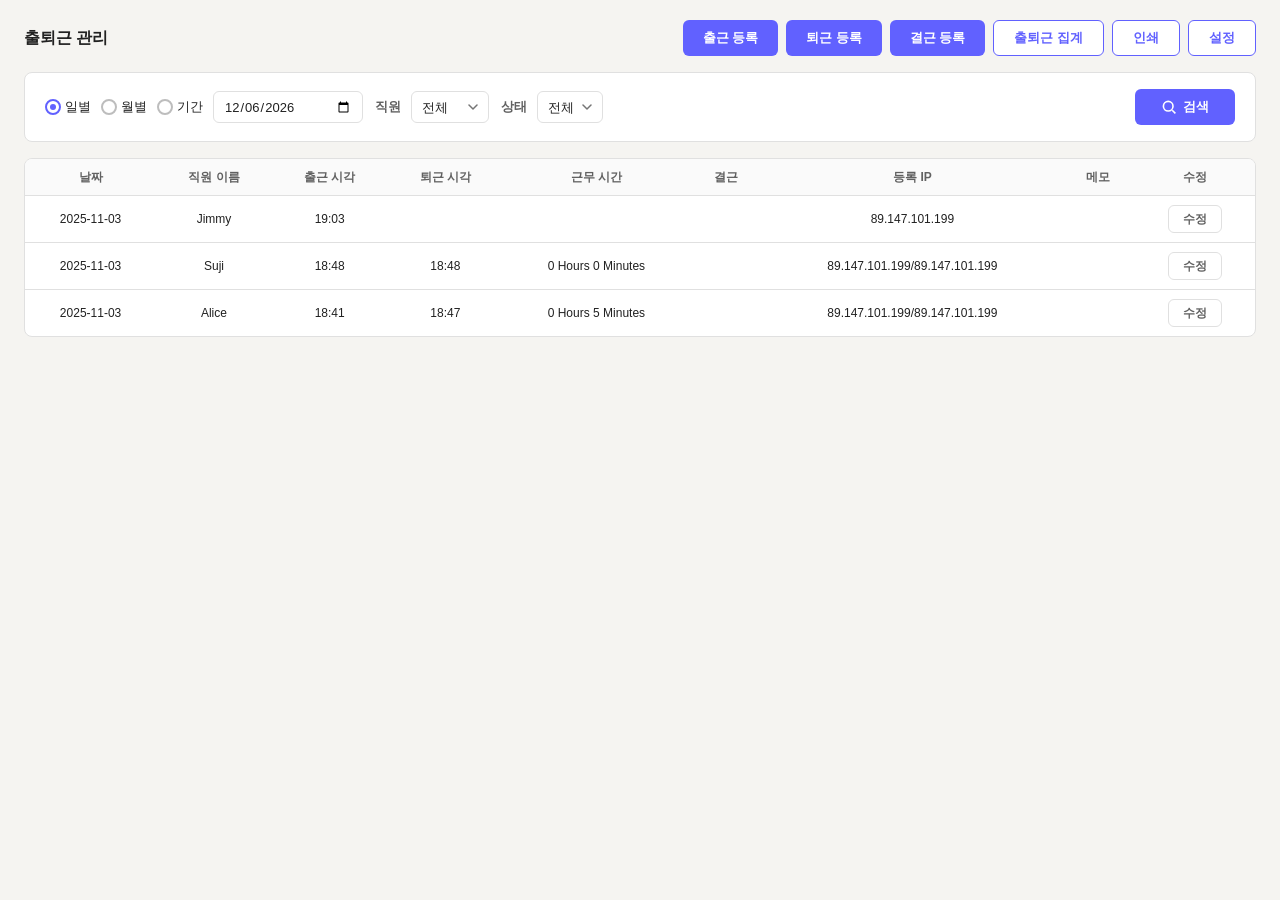
==== time-clock/index.html @ e63e33b1 "아하플러스 v2 출퇴근 관리 화면 신규 구현 및 직원별 목표/서비스 설정 추가 - 출퇴근 관리: 출근/퇴근/결근 등록 분리, 상태 필터, 수정 팝업 개편 - 근무 시간 설정: 별도" ====
<!DOCTYPE html>
<html lang="ko">
<head>
<meta charset="UTF-8" />
<meta name="viewport" content="width=device-width, initial-scale=1.0" />
<title>아하플러스 — 출퇴근 관리</title>
<link rel="stylesheet" href="style.css" />
</head>
<body>

<!-- ===================== 1. 출퇴근 관리 (Time Clock) ===================== -->
<div class="tc-page" id="timeClockView">

  <!-- 헤더 -->
  <div class="tc-page-header">
    <h2 class="tc-page-title" data-i18n="tc.timeClock" data-ko="출퇴근 관리" data-en="Time Clock">출퇴근 관리</h2>
    <div class="tc-header-actions">
      <button class="tc-btn tc-btn-primary" onclick="openClockInModal()" data-i18n="tc.addClockIn" data-ko="출근 등록" data-en="Add Clock-In">출근 등록</button>
      <button class="tc-btn tc-btn-primary" onclick="openClockOutModal()" data-i18n="tc.addClockOut" data-ko="퇴근 등록" data-en="Add Clock-Out">퇴근 등록</button>
      <button class="tc-btn tc-btn-primary" onclick="openAbsentModal()" data-i18n="tc.addAbsentee" data-ko="결근 등록" data-en="Add Absentee">결근 등록</button>
      <button class="tc-btn tc-btn-outline" onclick="showDaysWorkedView()" data-i18n="tc.daysWorked" data-ko="출퇴근 집계" data-en="Days Worked">출퇴근 집계</button>
      <button class="tc-btn tc-btn-outline" onclick="printTimeClock()" data-i18n="tc.print" data-ko="인쇄" data-en="Print">인쇄</button>
      <button class="tc-btn tc-btn-outline" onclick="showWorkingHoursView()" data-i18n="tc.settings" data-ko="설정" data-en="Settings">설정</button>
    </div>
  </div>

  <!-- 필터 영역 -->
  <div class="tc-filter-panel">
    <div class="tc-filter-row">
      <div class="tc-filter-group">
        <label class="tc-radio-label">
          <input type="radio" name="tcPeriodType" value="daily" checked onchange="toggleTcPeriod()">
          <span class="tc-radio-dot"></span>
          <span data-i18n="tc.daily" data-ko="일별" data-en="Date">일별</span>
        </label>
        <label class="tc-radio-label">
          <input type="radio" name="tcPeriodType" value="monthly" onchange="toggleTcPeriod()">
          <span class="tc-radio-dot"></span>
          <span data-i18n="tc.monthly" data-ko="월별" data-en="Month">월별</span>
        </label>
        <label class="tc-radio-label">
          <input type="radio" name="tcPeriodType" value="range" onchange="toggleTcPeriod()">
          <span class="tc-radio-dot"></span>
          <span data-i18n="tc.dateRange" data-ko="기간" data-en="Date Range">기간</span>
        </label>
        <input type="date" class="tc-input tc-input-date" id="tcDailyDate" value="2025-11-03" />
        <input type="month" class="tc-input tc-input-date" id="tcMonthDate" value="2025-11" style="display:none;" />
        <div class="tc-range-inputs" id="tcRangeInputs" style="display:none;">
          <input type="date" class="tc-input tc-input-date" id="tcStartDate" />
          <span class="tc-range-sep">~</span>
          <input type="date" class="tc-input tc-input-date" id="tcEndDate" />
        </div>
      </div>
      <div class="tc-filter-group">
        <span class="tc-filter-label" data-i18n="tc.staff" data-ko="직원" data-en="Staff">직원</span>
        <select class="tc-select" id="tcStaffFilter">
          <option value="all" data-i18n="common.all" data-ko="전체" data-en="All">전체</option>
          <option value="jimmy">Jimmy</option>
          <option value="suji">Suji</option>
          <option value="alice">Alice</option>
        </select>
      </div>
      <div class="tc-filter-group">
        <span class="tc-filter-label" data-i18n="tc.status" data-ko="상태" data-en="Status">상태</span>
        <select class="tc-select" id="tcStatusFilter">
          <option value="all" data-i18n="common.all" data-ko="전체" data-en="All">전체</option>
          <option value="tardy" data-i18n="tc.tardy" data-ko="지각" data-en="Tardy">지각</option>
          <option value="leaveEarly" data-i18n="tc.leaveEarly" data-ko="조퇴" data-en="Leave Early">조퇴</option>
          <option value="absent" data-i18n="tc.absent" data-ko="결근" data-en="Absent">결근</option>
        </select>
      </div>
      <div class="tc-filter-right">
        <button class="tc-btn tc-btn-primary tc-btn-search" onclick="searchTimeClock()">
          <svg width="16" height="16" viewBox="0 0 20 20" fill="none" stroke="currentColor" stroke-width="2"><circle cx="9" cy="9" r="6"/><path d="M14 14l4 4"/></svg>
          <span data-i18n="common.search" data-ko="검색" data-en="Search">검색</span>
        </button>
      </div>
    </div>
  </div>

  <!-- 데이터 테이블 -->
  <div class="tc-table-panel">
    <table class="tc-table">
      <thead>
        <tr>
          <th data-i18n="tc.date" data-ko="날짜" data-en="Date">날짜</th>
          <th data-i18n="tc.staffName" data-ko="직원 이름" data-en="Staff Name">직원 이름</th>
          <th data-i18n="tc.inTime" data-ko="출근 시각" data-en="In Time">출근 시각</th>
          <th data-i18n="tc.outTime" data-ko="퇴근 시각" data-en="Out Time">퇴근 시각</th>
          <th data-i18n="tc.hoursWorked" data-ko="근무 시간" data-en="Hours Worked">근무 시간</th>
          <th data-i18n="tc.absent" data-ko="결근" data-en="Absent">결근</th>
          <th data-i18n="tc.registeredIp" data-ko="등록 IP" data-en="Registered IP">등록 IP</th>
          <th data-i18n="tc.notes" data-ko="메모" data-en="Notes">메모</th>
          <th data-i18n="tc.edit" data-ko="수정" data-en="Edit">수정</th>
        </tr>
      </thead>
      <tbody id="tcTableBody">
        <tr>
          <td>2025-11-03</td>
          <td>Jimmy</td>
          <td>19:03</td>
          <td><button class="tc-btn-add" onclick="openClockOutModalForRow(0)" data-i18n="tc.add" data-ko="등록" data-en="Add">등록</button></td>
          <td></td>
          <td></td>
          <td>89.147.101.199</td>
          <td></td>
          <td><button class="tc-btn-edit" onclick="openEditModal(0)" data-i18n="tc.editBtn" data-ko="수정" data-en="Edit">수정</button></td>
        </tr>
        <tr>
          <td>2025-11-03</td>
          <td>Suji</td>
          <td>18:48</td>
          <td>18:48</td>
          <td data-i18n="tc.hoursMinutes" data-ko="0시간 0분" data-en="0 Hours 0 Minutes">0 Hours 0 Minutes</td>
          <td></td>
          <td>89.147.101.199/89.147.101.199</td>
          <td></td>
          <td><button class="tc-btn-edit" onclick="openEditModal(1)" data-i18n="tc.editBtn" data-ko="수정" data-en="Edit">수정</button></td>
        </tr>
        <tr>
          <td>2025-11-03</td>
          <td>Alice</td>
          <td>18:41</td>
          <td>18:47</td>
          <td data-i18n="tc.hoursMinutes" data-ko="0시간 5분" data-en="0 Hours 5 Minutes">0 Hours 5 Minutes</td>
          <td></td>
          <td>89.147.101.199/89.147.101.199</td>
          <td></td>
          <td><button class="tc-btn-edit" onclick="openEditModal(2)" data-i18n="tc.editBtn" data-ko="수정" data-en="Edit">수정</button></td>
        </tr>
      </tbody>
    </table>
  </div>
</div>

<!-- ===================== 2. 근무 시간 설정 (Working Hours Setup) ===================== -->
<div class="tc-page" id="workingHoursView" style="display:none;">

  <!-- 헤더 -->
  <div class="tc-page-header">
    <h2 class="tc-page-title" data-i18n="tc.workingHoursSetup" data-ko="근무 시간 설정" data-en="Working Hours Setup">근무 시간 설정</h2>
    <button class="tc-btn tc-btn-outline" onclick="showTimeClockView()" data-i18n="tc.timeClock" data-ko="출퇴근 관리" data-en="Time Clock">출퇴근 관리</button>
  </div>

  <!-- 직원 근무 시간 테이블 -->
  <div class="tc-table-panel">
    <table class="tc-table">
      <thead>
        <tr>
          <th data-i18n="tc.staffNumber" data-ko="직원 번호" data-en="Staff Number">직원 번호</th>
          <th data-i18n="tc.staffName" data-ko="직원명" data-en="Staff Name">직원명</th>
          <th data-i18n="tc.workingHours" data-ko="근무 시간" data-en="Working Hours">근무 시간</th>
          <th data-i18n="tc.registerEdit" data-ko="등록/ 수정" data-en="Setup">등록/ 수정</th>
        </tr>
      </thead>
      <tbody id="whTableBody">
        <tr data-staff-id="1">
          <td>1</td>
          <td data-i18n="tc.sampleStaff1" data-ko="홍길동" data-en="Staff 1">홍길동</td>
          <td class="tc-wh-info">09:00 ~ 18:30 <span data-i18n="tc.weekdaysSat" data-ko="월, 화, 수, 목, 금, 토" data-en="Mon, Tue, Wed, Thu, Fri, Sat">월, 화, 수, 목, 금, 토</span><br/>09:00 ~ 14:00 <span data-i18n="tc.sunday" data-ko="일" data-en="Sun">일</span></td>
          <td><button class="tc-btn-edit" onclick="openWorkingHourSetupModal(1)" data-i18n="tc.editSetup" data-ko="수정" data-en="Edit">수정</button></td>
        </tr>
        <tr data-staff-id="2">
          <td>2</td>
          <td data-i18n="tc.sampleStaff2" data-ko="김철수" data-en="Staff 2">김철수</td>
          <td class="tc-wh-info"></td>
          <td><button class="tc-btn-add" onclick="openWorkingHourSetupModal(2)" data-i18n="tc.register" data-ko="등록" data-en="Setup">등록</button></td>
        </tr>
      </tbody>
    </table>
  </div>

  <!-- 안내 문구 -->
  <ul class="tc-notes">
    <li data-i18n="tc.whNote1" data-ko="직원 출근 및 퇴근 등록 시 지각 또는 조퇴 여부가 근무 시간을 기준으로 자동 결정됩니다." data-en="When registering staff clock-in and clock-out, tardy or leave early status is automatically determined based on working hours.">직원 출근 및 퇴근 등록 시 <strong>지각</strong> 또는 <strong>조퇴</strong> 여부가 근무 시간을 기준으로 <strong>자동 결정</strong>됩니다.</li>
    <li data-i18n="tc.whNote2" data-ko="설정된 근무 시간은 직원 출퇴근 관리에만 적용됩니다." data-en="Configured working hours apply only to staff time clock management.">설정된 근무 시간은 직원 출퇴근 관리에만 적용됩니다.</li>
  </ul>
</div>

<!-- ===================== 3. 출퇴근 집계 (Days Worked) ===================== -->
<div class="tc-page" id="daysWorkedView" style="display:none;">

  <!-- 헤더 -->
  <div class="tc-page-header">
    <h2 class="tc-page-title" data-i18n="tc.daysWorkedTitle" data-ko="출퇴근 집계" data-en="Days Worked">출퇴근 집계</h2>
    <div class="tc-header-actions">
      <button class="tc-btn tc-btn-outline" onclick="showTimeClockView()" data-i18n="tc.timeClock" data-ko="출퇴근 관리" data-en="Time Clock">출퇴근 관리</button>
      <button class="tc-btn tc-btn-outline" onclick="printDaysWorked()" data-i18n="tc.print" data-ko="인쇄" data-en="Print">인쇄</button>
    </div>
  </div>

  <!-- 필터 영역 -->
  <div class="tc-filter-panel">
    <div class="tc-filter-row">
      <div class="tc-filter-group">
        <label class="tc-radio-label">
          <input type="radio" name="dwPeriodType" value="monthly" checked onchange="toggleDwPeriod()">
          <span class="tc-radio-dot"></span>
          <span data-i18n="tc.monthly" data-ko="월별" data-en="Month">월별</span>
        </label>
        <label class="tc-radio-label">
          <input type="radio" name="dwPeriodType" value="range" onchange="toggleDwPeriod()">
          <span class="tc-radio-dot"></span>
          <span data-i18n="tc.dateRange" data-ko="기간" data-en="Date Range">기간</span>
        </label>
        <input type="month" class="tc-input tc-input-date" id="dwMonthDate" value="2025-11" />
        <div class="tc-range-inputs" id="dwRangeInputs" style="display:none;">
          <input type="date" class="tc-input tc-input-date" id="dwStartDate" />
          <span class="tc-range-sep">~</span>
          <input type="date" class="tc-input tc-input-date" id="dwEndDate" />
        </div>
      </div>
      <div class="tc-filter-group">
        <span class="tc-filter-label" data-i18n="tc.staff" data-ko="직원" data-en="Staff">직원</span>
        <select class="tc-select" id="dwStaffFilter">
          <option value="all" data-i18n="common.all" data-ko="전체" data-en="All">전체</option>
          <option value="jimmy">Jimmy</option>
          <option value="suji">Suji</option>
          <option value="alice">Alice</option>
        </select>
      </div>
      <div class="tc-filter-right">
        <button class="tc-btn tc-btn-primary tc-btn-search" onclick="searchDaysWorked()">
          <svg width="16" height="16" viewBox="0 0 20 20" fill="none" stroke="currentColor" stroke-width="2"><circle cx="9" cy="9" r="6"/><path d="M14 14l4 4"/></svg>
          <span data-i18n="common.search" data-ko="검색" data-en="Search">검색</span>
        </button>
      </div>
    </div>
  </div>

  <!-- 집계 테이블 -->
  <div class="tc-table-panel">
    <table class="tc-table">
      <thead>
        <tr>
          <th data-i18n="tc.staff" data-ko="직원" data-en="Staff">직원</th>
          <th data-i18n="tc.daysWorkedCol" data-ko="출근 일수" data-en="Days Worked">출근 일수</th>
          <th data-i18n="tc.totalHoursWorked" data-ko="총 근무 시간" data-en="Hours Worked">총 근무 시간</th>
          <th data-i18n="tc.daysTardy" data-ko="지각 일수" data-en="Days Tardy">지각 일수</th>
          <th data-i18n="tc.daysLeaveEarly" data-ko="조퇴 일수" data-en="Days Leave Early">조퇴 일수</th>
          <th data-i18n="tc.daysAbsent" data-ko="결근 일수" data-en="Days Absent">결근 일수</th>
          <th data-i18n="tc.detail" data-ko="상세" data-en="Detail">상세</th>
        </tr>
      </thead>
      <tbody id="dwTableBody">
        <tr>
          <td data-i18n="tc.sampleStaff1" data-ko="홍길동" data-en="Staff 1">홍길동</td>
          <td></td>
          <td></td>
          <td></td>
          <td></td>
          <td></td>
          <td><button class="tc-btn-edit" onclick="viewDaysWorkedDetail('홍길동')" data-i18n="tc.view" data-ko="수정" data-en="View">수정</button></td>
        </tr>
        <tr>
          <td data-i18n="tc.sampleStaff2" data-ko="김철수" data-en="Staff 2">김철수</td>
          <td></td>
          <td></td>
          <td></td>
          <td></td>
          <td></td>
          <td><button class="tc-btn-add" onclick="viewDaysWorkedDetail('김철수')" data-i18n="tc.register" data-ko="등록" data-en="View">등록</button></td>
        </tr>
      </tbody>
    </table>
  </div>
</div>

<!-- ===================== 모달: 출근 등록 (Add Clock-In) ===================== -->
<div class="tc-modal-overlay" id="clockInModal" style="display:none;">
  <div class="tc-modal">
    <div class="tc-modal-header">
      <div class="tc-modal-bar"></div>
      <span class="tc-modal-title" data-i18n="tc.addClockIn" data-ko="출근 등록" data-en="Add Clock-In">출근 등록</span>
      <button class="tc-modal-close" onclick="closeModal('clockInModal')">
        <svg width="16" height="16" viewBox="0 0 16 16" fill="none" stroke="#757575" stroke-width="2" stroke-linecap="round"><path d="M4 4l8 8M12 4l-8 8"/></svg>
      </button>
    </div>
    <div class="tc-modal-body">
      <div class="tc-form-row">
        <label class="tc-form-label" data-i18n="tc.currentTime" data-ko="현재 시각" data-en="Current Time">현재 시각</label>
        <span class="tc-form-value" id="clockInTime"></span>
      </div>
      <div class="tc-form-row">
        <label class="tc-form-label" data-i18n="tc.staff" data-ko="직원" data-en="Staff">직원</label>
        <select class="tc-select tc-form-select" id="clockInStaff">
          <option value="" data-i18n="tc.selectStaff" data-ko="선택" data-en="Select">선택</option>
          <option value="jimmy">Jimmy</option>
          <option value="suji">Suji</option>
          <option value="alice">Alice</option>
        </select>
      </div>
      <div class="tc-form-row">
        <label class="tc-form-label" data-i18n="tc.notes" data-ko="메모" data-en="Notes">메모</label>
        <input type="text" class="tc-input tc-form-input" id="clockInNotes" data-i18n-ph-ko="" data-i18n-ph-en="" />
      </div>
    </div>
    <div class="tc-modal-footer">
      <button class="tc-btn tc-btn-outline" onclick="closeModal('clockInModal')" data-i18n="common.cancel" data-ko="취소" data-en="Cancel">취소</button>
      <button class="tc-btn tc-btn-primary" onclick="saveClockIn()" data-i18n="tc.confirm" data-ko="저장" data-en="Confirm">저장</button>
    </div>
  </div>
</div>

<!-- ===================== 모달: 퇴근 등록 (Add Clock-Out) ===================== -->
<div class="tc-modal-overlay" id="clockOutModal" style="display:none;">
  <div class="tc-modal">
    <div class="tc-modal-header">
      <div class="tc-modal-bar"></div>
      <span class="tc-modal-title" data-i18n="tc.addClockOut" data-ko="퇴근 등록" data-en="Add Clock-Out">퇴근 등록</span>
      <button class="tc-modal-close" onclick="closeModal('clockOutModal')">
        <svg width="16" height="16" viewBox="0 0 16 16" fill="none" stroke="#757575" stroke-width="2" stroke-linecap="round"><path d="M4 4l8 8M12 4l-8 8"/></svg>
      </button>
    </div>
    <div class="tc-modal-body">
      <div class="tc-form-row">
        <label class="tc-form-label" data-i18n="tc.currentTime" data-ko="현재 시각" data-en="Current Time">현재 시각</label>
        <span class="tc-form-value" id="clockOutTime"></span>
      </div>
      <div class="tc-form-row">
        <label class="tc-form-label" data-i18n="tc.staff" data-ko="직원" data-en="Staff">직원</label>
        <select class="tc-select tc-form-select" id="clockOutStaff">
          <option value="" data-i18n="tc.selectStaff" data-ko="선택" data-en="Select">선택</option>
          <option value="jimmy">Jimmy</option>
          <option value="suji">Suji</option>
          <option value="alice">Alice</option>
        </select>
      </div>
      <div class="tc-form-row">
        <label class="tc-form-label" data-i18n="tc.notes" data-ko="메모" data-en="Notes">메모</label>
        <input type="text" class="tc-input tc-form-input" id="clockOutNotes" data-i18n-ph-ko="" data-i18n-ph-en="" />
      </div>
    </div>
    <div class="tc-modal-footer">
      <button class="tc-btn tc-btn-outline" onclick="closeModal('clockOutModal')" data-i18n="common.cancel" data-ko="취소" data-en="Cancel">취소</button>
      <button class="tc-btn tc-btn-primary" onclick="saveClockOut()" data-i18n="tc.confirm" data-ko="저장" data-en="Confirm">저장</button>
    </div>
  </div>
</div>

<!-- ===================== 모달: 결근 등록 (Add Absentee) ===================== -->
<div class="tc-modal-overlay" id="absentModal" style="display:none;">
  <div class="tc-modal">
    <div class="tc-modal-header">
      <div class="tc-modal-bar"></div>
      <span class="tc-modal-title" data-i18n="tc.addAbsentee" data-ko="결근 등록" data-en="Add Absentee">결근 등록</span>
      <button class="tc-modal-close" onclick="closeModal('absentModal')">
        <svg width="16" height="16" viewBox="0 0 16 16" fill="none" stroke="#757575" stroke-width="2" stroke-linecap="round"><path d="M4 4l8 8M12 4l-8 8"/></svg>
      </button>
    </div>
    <div class="tc-modal-body">
      <div class="tc-form-row">
        <label class="tc-form-label" data-i18n="tc.date" data-ko="날짜" data-en="Date">날짜</label>
        <input type="date" class="tc-input tc-form-input" id="absentDate" />
      </div>
      <div class="tc-form-row">
        <label class="tc-form-label" data-i18n="tc.staff" data-ko="직원" data-en="Staff">직원</label>
        <select class="tc-select tc-form-select" id="absentStaff">
          <option value="" data-i18n="tc.selectStaff" data-ko="선택" data-en="Select">선택</option>
          <option value="jimmy">Jimmy</option>
          <option value="suji">Suji</option>
          <option value="alice">Alice</option>
        </select>
      </div>
      <div class="tc-form-row">
        <label class="tc-form-label" data-i18n="tc.notes" data-ko="메모" data-en="Notes">메모</label>
        <input type="text" class="tc-input tc-form-input" id="absentNotes" data-i18n-ph-ko="" data-i18n-ph-en="" />
      </div>
    </div>
    <div class="tc-modal-footer">
      <button class="tc-btn tc-btn-outline" onclick="closeModal('absentModal')" data-i18n="common.cancel" data-ko="취소" data-en="Cancel">취소</button>
      <button class="tc-btn tc-btn-primary" onclick="saveAbsent()" data-i18n="tc.confirm" data-ko="저장" data-en="Confirm">저장</button>
    </div>
  </div>
</div>

<!-- ===================== 모달: 출퇴근 수정 (Edit Time Clock) ===================== -->
<div class="tc-modal-overlay" id="editModal" style="display:none;">
  <div class="tc-modal tc-modal-wide">
    <div class="tc-modal-header">
      <div class="tc-modal-bar"></div>
      <span class="tc-modal-title" data-i18n="tc.editTimeClock" data-ko="출퇴근 수정" data-en="Edit Time Clock">출퇴근 수정</span>
      <button class="tc-modal-close" onclick="closeModal('editModal')">
        <svg width="16" height="16" viewBox="0 0 16 16" fill="none" stroke="#757575" stroke-width="2" stroke-linecap="round"><path d="M4 4l8 8M12 4l-8 8"/></svg>
      </button>
    </div>
    <div class="tc-modal-body">
      <!-- 상단: 날짜 + 지각/조퇴 체크 + 직원명 -->
      <div class="tc-edit-top">
        <div class="tc-edit-top-left">
          <label class="tc-form-label" data-i18n="tc.date" data-ko="날짜" data-en="Date">날짜</label>
          <input type="date" class="tc-input" id="editDate" />
          <label class="tc-checkbox-label">
            <input type="checkbox" id="editTardy">
            <span class="tc-checkbox-box"></span>
            <span data-i18n="tc.tardy" data-ko="지각" data-en="Tardy">지각</span>
          </label>
          <label class="tc-checkbox-label">
            <input type="checkbox" id="editLeaveEarly">
            <span class="tc-checkbox-box"></span>
            <span data-i18n="tc.leaveEarly" data-ko="조퇴" data-en="Leave Early">조퇴</span>
          </label>
        </div>
        <span class="tc-edit-staff-name" id="editStaffName">Jimmy</span>
      </div>

      <!-- 시간 테이블 -->
      <table class="tc-edit-table">
        <thead>
          <tr>
            <th></th>
            <th data-i18n="tc.time" data-ko="시간" data-en="Time">시간</th>
            <th data-i18n="tc.referenceTime" data-ko="기준 시간" data-en="Reference Time">기준 시간</th>
          </tr>
        </thead>
        <tbody>
          <tr>
            <td class="tc-edit-label" data-i18n="tc.clockIn" data-ko="출근" data-en="Clock-In">출근</td>
            <td class="tc-edit-time-cell">
              <select class="tc-select tc-time-select" id="editInHour"></select>
              <span class="tc-time-unit" data-i18n="tc.hour" data-ko="시" data-en="Hour">시</span>
              <select class="tc-select tc-time-select" id="editInMin"></select>
              <span class="tc-time-unit" data-i18n="tc.minutes" data-ko="분" data-en="Minutes">분</span>
            </td>
            <td class="tc-edit-time-cell">
              <select class="tc-select tc-time-select" id="editRefInHour" disabled></select>
              <span class="tc-time-unit" data-i18n="tc.hour" data-ko="시" data-en="Hour">시</span>
              <select class="tc-select tc-time-select" id="editRefInMin" disabled></select>
              <span class="tc-time-unit" data-i18n="tc.minutes" data-ko="분" data-en="Minutes">분</span>
            </td>
          </tr>
          <tr>
            <td class="tc-edit-label" data-i18n="tc.clockOut" data-ko="퇴근" data-en="Clock-Out">퇴근</td>
            <td class="tc-edit-time-cell">
              <select class="tc-select tc-time-select" id="editOutHour"></select>
              <span class="tc-time-unit" data-i18n="tc.hour" data-ko="시" data-en="Hour">시</span>
              <select class="tc-select tc-time-select" id="editOutMin"></select>
              <span class="tc-time-unit" data-i18n="tc.minutes" data-ko="분" data-en="Minutes">분</span>
            </td>
            <td class="tc-edit-time-cell">
              <select class="tc-select tc-time-select" id="editRefOutHour" disabled></select>
              <span class="tc-time-unit" data-i18n="tc.hour" data-ko="시" data-en="Hour">시</span>
              <select class="tc-select tc-time-select" id="editRefOutMin" disabled></select>
              <span class="tc-time-unit" data-i18n="tc.minutes" data-ko="분" data-en="Minutes">분</span>
            </td>
          </tr>
        </tbody>
      </table>
    </div>
    <div class="tc-modal-footer">
      <button class="tc-btn tc-btn-outline" onclick="closeModal('editModal')" data-i18n="common.cancel" data-ko="취소" data-en="Cancel">취소</button>
      <button class="tc-btn tc-btn-danger" onclick="deleteTimeClock()" data-i18n="tc.delete" data-ko="삭제" data-en="Delete">삭제</button>
      <button class="tc-btn tc-btn-primary" onclick="saveEditTimeClock()" data-i18n="tc.save" data-ko="저장" data-en="Save">저장</button>
    </div>
  </div>
</div>

<!-- ===================== 모달: 근무시간 등록 (Add Working Hours) ===================== -->
<div class="tc-modal-overlay" id="addWhModal" style="display:none;">
  <div class="tc-modal">
    <div class="tc-modal-header">
      <div class="tc-modal-bar"></div>
      <span class="tc-modal-title" data-i18n="tc.addWorkingHours" data-ko="근무시간 등록" data-en="Add Working Hours">근무시간 등록</span>
      <button class="tc-modal-close" onclick="closeModal('addWhModal')">
        <svg width="16" height="16" viewBox="0 0 16 16" fill="none" stroke="#757575" stroke-width="2" stroke-linecap="round"><path d="M4 4l8 8M12 4l-8 8"/></svg>
      </button>
    </div>
    <div class="tc-modal-body">
      <div class="tc-form-row">
        <label class="tc-form-label" data-i18n="tc.startTime" data-ko="시작시간" data-en="Start">시작시간</label>
        <select class="tc-select tc-form-select" id="whStartTime"></select>
      </div>
      <div class="tc-form-row">
        <label class="tc-form-label" data-i18n="tc.finishTime" data-ko="종료시간" data-en="Finish">종료시간</label>
        <select class="tc-select tc-form-select" id="whFinishTime"></select>
      </div>
      <div class="tc-form-row">
        <label class="tc-form-label" data-i18n="tc.dayOfWeek" data-ko="요일" data-en="Day of Week">요일</label>
        <select class="tc-select tc-form-select" id="whDayOfWeek">
          <option value="" data-i18n="tc.selectStaff" data-ko="선택" data-en="Select">선택</option>
          <option value="mon" data-i18n="tc.mon" data-ko="월" data-en="Mon">월</option>
          <option value="tue" data-i18n="tc.tue" data-ko="화" data-en="Tue">화</option>
          <option value="wed" data-i18n="tc.wed" data-ko="수" data-en="Wed">수</option>
          <option value="thu" data-i18n="tc.thu" data-ko="목" data-en="Thu">목</option>
          <option value="fri" data-i18n="tc.fri" data-ko="금" data-en="Fri">금</option>
          <option value="sat" data-i18n="tc.sat" data-ko="토" data-en="Sat">토</option>
          <option value="sun" data-i18n="tc.sun" data-ko="일" data-en="Sun">일</option>
        </select>
      </div>
    </div>
    <div class="tc-modal-footer">
      <button class="tc-btn tc-btn-outline" onclick="closeModal('addWhModal')" data-i18n="common.cancel" data-ko="취소" data-en="Cancel">취소</button>
      <button class="tc-btn tc-btn-primary" onclick="saveWorkingHour()" data-i18n="tc.save" data-ko="저장" data-en="Save">저장</button>
    </div>
  </div>
</div>

<!-- ===================== 모달: 근무시간 설정 (Working Hour Setup) ===================== -->
<div class="tc-modal-overlay" id="whSetupModal" style="display:none;">
  <div class="tc-modal tc-modal-wide">
    <div class="tc-modal-header">
      <div class="tc-modal-bar"></div>
      <span class="tc-modal-title" data-i18n="tc.workingHourSetup" data-ko="근무시간 설정" data-en="Working Hour Setup">근무시간 설정</span>
      <button class="tc-modal-close" onclick="closeModal('whSetupModal')">
        <svg width="16" height="16" viewBox="0 0 16 16" fill="none" stroke="#757575" stroke-width="2" stroke-linecap="round"><path d="M4 4l8 8M12 4l-8 8"/></svg>
      </button>
    </div>
    <div class="tc-modal-body">
      <table class="tc-table tc-wh-setup-table">
        <thead>
          <tr>
            <th data-i18n="tc.startTime" data-ko="시작시간" data-en="Start">시작시간</th>
            <th data-i18n="tc.finishTime" data-ko="종료시간" data-en="Finish">종료시간</th>
            <th data-i18n="tc.dayOfWeek" data-ko="요일" data-en="Day of Week">요일</th>
            <th data-i18n="tc.editDelete" data-ko="수정 / 삭제" data-en="Edit / Delete">수정 / 삭제</th>
          </tr>
        </thead>
        <tbody id="whSetupTableBody">
          <tr class="tc-empty-row">
            <td colspan="4" data-i18n="common.noData" data-ko="내역이 없습니다" data-en="No data for table">내역이 없습니다</td>
          </tr>
        </tbody>
      </table>
    </div>
    <div class="tc-modal-footer">
      <button class="tc-btn tc-btn-outline" onclick="closeModal('whSetupModal')" data-i18n="tc.close" data-ko="닫기" data-en="Close">닫기</button>
      <button class="tc-btn tc-btn-primary" onclick="openAddWhModal()" data-i18n="tc.addBtn" data-ko="추가" data-en="Add">추가</button>
    </div>
  </div>
</div>

<!-- ===================== 삭제 확인 모달 ===================== -->
<div class="tc-modal-overlay" id="deleteConfirmModal" style="display:none;">
  <div class="tc-modal tc-modal-sm">
    <div class="tc-modal-header">
      <div class="tc-modal-bar"></div>
      <span class="tc-modal-title" data-i18n="tc.confirm" data-ko="확인" data-en="Confirm">확인</span>
      <button class="tc-modal-close" onclick="closeModal('deleteConfirmModal')">
        <svg width="16" height="16" viewBox="0 0 16 16" fill="none" stroke="#757575" stroke-width="2" stroke-linecap="round"><path d="M4 4l8 8M12 4l-8 8"/></svg>
      </button>
    </div>
    <div class="tc-modal-body">
      <p data-i18n="tc.confirmDelete" data-ko="정말 삭제하시겠습니까?" data-en="Are you sure you want to delete?">정말 삭제하시겠습니까?</p>
    </div>
    <div class="tc-modal-footer">
      <button class="tc-btn tc-btn-outline" onclick="closeModal('deleteConfirmModal')" data-i18n="common.cancel" data-ko="취소" data-en="Cancel">취소</button>
      <button class="tc-btn tc-btn-danger" id="confirmDeleteBtn" data-i18n="tc.delete" data-ko="삭제" data-en="Delete">삭제</button>
    </div>
  </div>
</div>

<script src="script.js"></script>
</body>
</html>
---- time-clock/style.css ----
/* ========================================
   아하플러스 v2 — 출퇴근 관리
   prefix: tc-
   ======================================== */

/* Reset & Base */
*, *::before, *::after { box-sizing: border-box; margin: 0; padding: 0; }
body {
  font-family: 'Pretendard', -apple-system, BlinkMacSystemFont, 'Segoe UI', Roboto, sans-serif;
  background: #F5F4F1;
  color: #212121;
  font-size: 13px;
  line-height: 1.5;
  -webkit-font-smoothing: antialiased;
}

/* ── Page Layout ── */
.tc-page {
  max-width: 1600px;
  margin: 0 auto;
  padding: 20px 24px;
}

/* ── Page Header ── */
.tc-page-header {
  display: flex;
  align-items: center;
  justify-content: space-between;
  margin-bottom: 16px;
}
.tc-page-title {
  font-size: 16px;
  font-weight: 700;
  color: #212121;
}
.tc-header-actions {
  display: flex;
  gap: 8px;
  align-items: center;
}

/* ── Buttons ── */
.tc-btn {
  height: 36px;
  padding: 0 20px;
  border: none;
  border-radius: 6px;
  font-size: 13px;
  font-weight: 600;
  cursor: pointer;
  font-family: inherit;
  transition: background 0.15s, color 0.15s, border-color 0.15s;
  display: inline-flex;
  align-items: center;
  justify-content: center;
  gap: 6px;
  white-space: nowrap;
}
.tc-btn-primary {
  background: #6161FF;
  color: #fff;
}
.tc-btn-primary:hover { background: #4F4FE0; }
.tc-btn-outline {
  background: #fff;
  color: #6161FF;
  border: 1px solid #6161FF;
}
.tc-btn-outline:hover { background: #EEF0FF; }
.tc-btn-danger {
  background: #F06060;
  color: #fff;
}
.tc-btn-danger:hover { background: #E24B4A; }
.tc-btn-search { min-width: 100px; }

/* 테이블 안의 등록/수정 버튼 */
.tc-btn-add,
.tc-btn-edit {
  height: 28px;
  padding: 0 14px;
  border-radius: 6px;
  font-size: 12px;
  font-weight: 600;
  cursor: pointer;
  font-family: inherit;
  transition: 0.15s;
}
.tc-btn-add {
  background: #fff;
  color: #6161FF;
  border: 1px solid #6161FF;
}
.tc-btn-add:hover { background: #EEF0FF; }
.tc-btn-edit {
  background: #fff;
  color: #616161;
  border: 1px solid #E0E0E0;
}
.tc-btn-edit:hover {
  border-color: #6161FF;
  color: #6161FF;
}

/* ── Inputs & Selects ── */
.tc-input {
  height: 32px;
  padding: 0 10px;
  border: 1px solid #E0E0E0;
  border-radius: 6px;
  font-size: 13px;
  font-family: inherit;
  color: #212121;
  background: #fff;
  outline: none;
  transition: border-color 0.15s;
}
.tc-input:focus { border-color: #6161FF; }
.tc-input-date { width: 150px; }

.tc-select {
  height: 32px;
  padding: 0 28px 0 10px;
  border: 1px solid #E0E0E0;
  border-radius: 6px;
  font-size: 13px;
  font-family: inherit;
  color: #212121;
  background: #fff url("data:image/svg+xml,%3Csvg width='10' height='6' viewBox='0 0 10 6' fill='none' xmlns='http://www.w3.org/2000/svg'%3E%3Cpath d='M1 1l4 4 4-4' stroke='%23757575' stroke-width='1.5' stroke-linecap='round' stroke-linejoin='round'/%3E%3C/svg%3E") no-repeat right 10px center;
  -webkit-appearance: none;
  appearance: none;
  cursor: pointer;
  outline: none;
}
.tc-select:focus { border-color: #6161FF; }
.tc-select:disabled {
  background-color: #F5F5F5;
  color: #9E9E9E;
  cursor: not-allowed;
}

/* ── Radio / Checkbox ── */
.tc-radio-label {
  display: inline-flex;
  align-items: center;
  gap: 4px;
  font-size: 13px;
  color: #212121;
  cursor: pointer;
  user-select: none;
}
.tc-radio-label input[type="radio"] { display: none; }
.tc-radio-dot {
  width: 16px;
  height: 16px;
  border: 2px solid #BDBDBD;
  border-radius: 50%;
  position: relative;
  transition: border-color 0.15s;
  flex-shrink: 0;
}
.tc-radio-label input[type="radio"]:checked + .tc-radio-dot {
  border-color: #6161FF;
}
.tc-radio-label input[type="radio"]:checked + .tc-radio-dot::after {
  content: '';
  position: absolute;
  top: 3px; left: 3px;
  width: 6px; height: 6px;
  background: #6161FF;
  border-radius: 50%;
}

.tc-checkbox-label {
  display: inline-flex;
  align-items: center;
  gap: 6px;
  font-size: 13px;
  color: #212121;
  cursor: pointer;
  user-select: none;
}
.tc-checkbox-label input[type="checkbox"] { display: none; }
.tc-checkbox-box {
  width: 16px; height: 16px;
  border: 2px solid #BDBDBD;
  border-radius: 3px;
  position: relative;
  transition: all 0.15s;
  flex-shrink: 0;
}
.tc-checkbox-label input[type="checkbox"]:checked + .tc-checkbox-box {
  background: #6161FF;
  border-color: #6161FF;
}
.tc-checkbox-label input[type="checkbox"]:checked + .tc-checkbox-box::after {
  content: '';
  position: absolute;
  top: 1px; left: 4px;
  width: 4px; height: 8px;
  border: solid #fff;
  border-width: 0 2px 2px 0;
  transform: rotate(45deg);
}

/* ── Filter Panel ── */
.tc-filter-panel {
  background: #fff;
  border: 1px solid #E0E0E0;
  border-radius: 8px;
  padding: 16px 20px;
  margin-bottom: 16px;
}
.tc-filter-row {
  display: flex;
  align-items: center;
  gap: 12px;
  flex-wrap: wrap;
}
.tc-filter-group {
  display: flex;
  align-items: center;
  gap: 10px;
}
.tc-filter-label {
  font-size: 13px;
  font-weight: 600;
  color: #616161;
  white-space: nowrap;
}
.tc-filter-right {
  margin-left: auto;
  flex-shrink: 0;
}
.tc-range-inputs {
  display: flex;
  align-items: center;
  gap: 6px;
}
.tc-range-sep {
  color: #757575;
  font-size: 13px;
}

/* ── Table ── */
.tc-table-panel {
  background: #fff;
  border: 1px solid #E0E0E0;
  border-radius: 8px;
  overflow: hidden;
  margin-bottom: 16px;
}
.tc-table {
  width: 100%;
  border-collapse: collapse;
}
.tc-table th {
  background: #FAFAFA;
  padding: 9px 12px;
  font-size: 12px;
  font-weight: 600;
  color: #616161;
  text-align: center;
  border-bottom: 1px solid #E0E0E0;
  white-space: nowrap;
}
.tc-table td {
  padding: 9px 12px;
  font-size: 12px;
  color: #212121;
  border-bottom: 1px solid #E0E0E0;
  text-align: center;
  vertical-align: middle;
}
.tc-table tbody tr:last-child td { border-bottom: none; }
.tc-empty-row td {
  padding: 32px 12px;
  color: #9E9E9E;
  font-size: 13px;
}

/* 근무 시간 셀 (왼쪽 정렬) */
.tc-wh-info {
  text-align: left !important;
  line-height: 1.8;
}

/* ── Notes ── */
.tc-notes {
  padding: 12px 20px 16px;
  list-style: disc;
  margin-left: 16px;
}
.tc-notes li {
  font-size: 12px;
  color: #757575;
  line-height: 1.8;
}

/* ── Modal ── */
.tc-modal-overlay {
  position: fixed;
  inset: 0;
  background: rgba(0,0,0,0.45);
  backdrop-filter: blur(4px);
  display: flex;
  align-items: center;
  justify-content: center;
  z-index: 1000;
  animation: tcFadeIn 0.15s ease-out;
}
.tc-modal {
  background: #fff;
  border-radius: 16px;
  width: 480px;
  max-width: 90vw;
  box-shadow: 0 8px 32px rgba(0,0,0,0.12);
  animation: tcModalIn 0.2s ease-out;
}
.tc-modal-wide {
  width: 680px;
}
.tc-modal-sm {
  width: 400px;
}
.tc-modal-header {
  display: flex;
  align-items: center;
  gap: 10px;
  padding: 16px 20px;
  border-bottom: 1px solid #E0E0E0;
}
.tc-modal-bar {
  width: 4px;
  height: 18px;
  background: #6161FF;
  border-radius: 2px;
  flex-shrink: 0;
}
.tc-modal-title {
  font-size: 15px;
  font-weight: 700;
  color: #212121;
  flex: 1;
}
.tc-modal-close {
  width: 28px; height: 28px;
  border: none;
  background: transparent;
  cursor: pointer;
  display: flex;
  align-items: center;
  justify-content: center;
  border-radius: 4px;
}
.tc-modal-close:hover { background: #F5F5F5; }
.tc-modal-body {
  padding: 24px 20px;
}
.tc-modal-footer {
  display: flex;
  justify-content: flex-end;
  gap: 8px;
  padding: 0 20px 16px;
}

/* ── Modal Form Rows ── */
.tc-form-row {
  display: flex;
  align-items: center;
  gap: 12px;
  margin-bottom: 16px;
}
.tc-form-row:last-child { margin-bottom: 0; }
.tc-form-label {
  width: 80px;
  font-size: 13px;
  font-weight: 600;
  color: #616161;
  flex-shrink: 0;
}
.tc-form-value {
  font-size: 13px;
  color: #212121;
}
.tc-form-select {
  flex: 1;
}
.tc-form-input {
  flex: 1;
}

/* ── Edit Modal: Top Section ── */
.tc-edit-top {
  display: flex;
  align-items: center;
  justify-content: space-between;
  margin-bottom: 20px;
}
.tc-edit-top-left {
  display: flex;
  align-items: center;
  gap: 12px;
}
.tc-edit-staff-name {
  font-size: 14px;
  font-weight: 600;
  color: #212121;
}

/* ── Edit Modal: Time Table ── */
.tc-edit-table {
  width: 100%;
  border-collapse: collapse;
  border: 1px solid #E0E0E0;
  border-radius: 8px;
  overflow: hidden;
}
.tc-edit-table th {
  background: #FAFAFA;
  padding: 10px 12px;
  font-size: 12px;
  font-weight: 600;
  color: #616161;
  text-align: center;
  border-bottom: 1px solid #E0E0E0;
}
.tc-edit-table td {
  padding: 10px 12px;
  font-size: 13px;
  color: #212121;
  border-bottom: 1px solid #E0E0E0;
  vertical-align: middle;
}
.tc-edit-table tbody tr:last-child td { border-bottom: none; }
.tc-edit-label {
  font-weight: 600;
  color: #616161;
  text-align: center;
  width: 80px;
}
.tc-edit-time-cell {
  display: flex;
  align-items: center;
  gap: 6px;
}
.tc-time-select {
  width: 72px;
  padding-right: 24px !important;
}
.tc-time-unit {
  font-size: 12px;
  color: #616161;
  white-space: nowrap;
}

/* ── Working Hour Setup Table (inside modal) ── */
.tc-wh-setup-table {
  margin-bottom: 0;
}
.tc-wh-setup-table td {
  padding: 9px 12px;
}

/* ── Animations ── */
@keyframes tcFadeIn {
  from { opacity: 0; }
  to { opacity: 1; }
}
@keyframes tcModalIn {
  from { opacity: 0; transform: scale(0.95); }
  to { opacity: 1; transform: scale(1); }
}
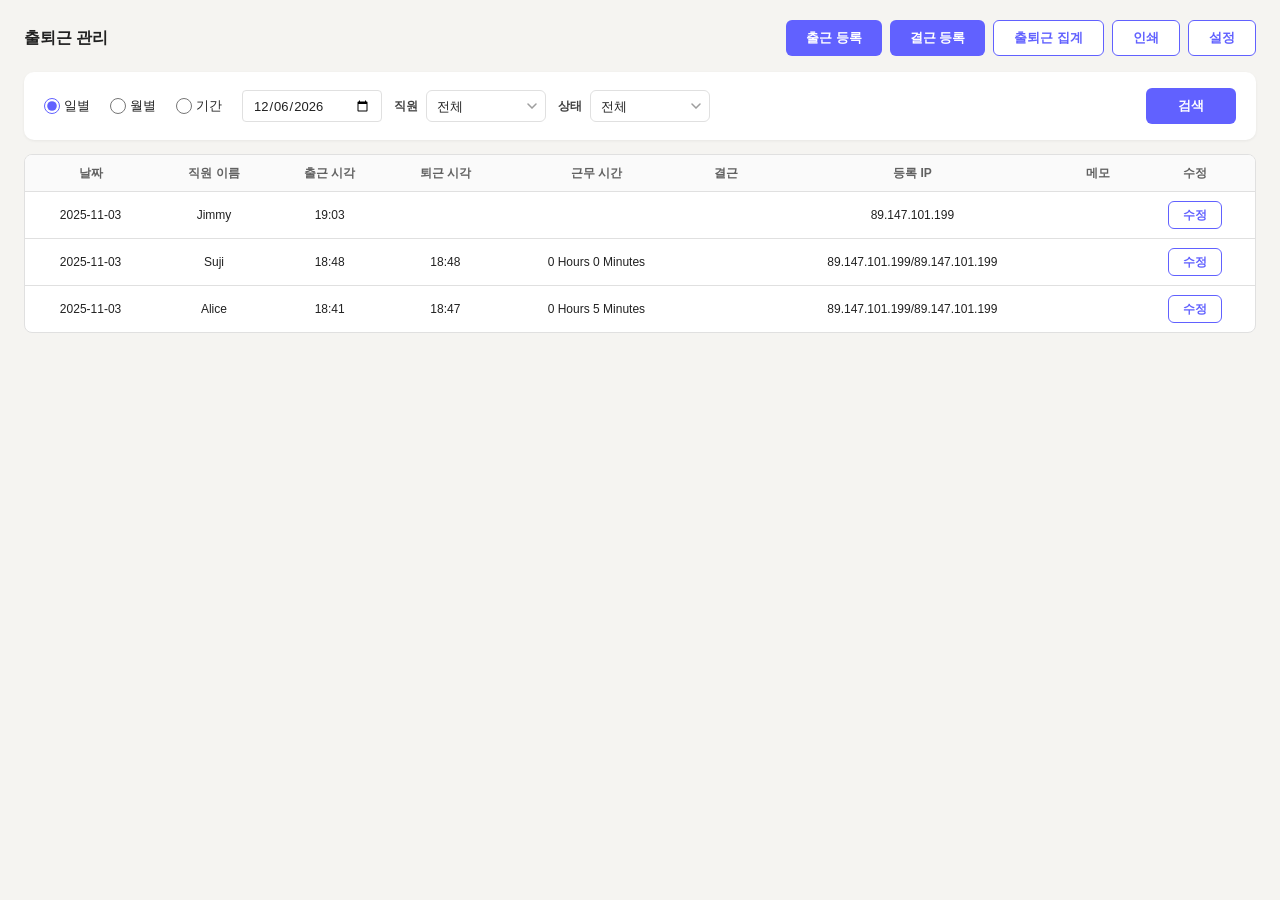
==== commit a1df1a1c: "아하플러스 v2 직원 메뉴 영문 번역 검수 및 급여/출퇴근/목표 관리 개선 - 급여 명세서: 60건+ 영문 번역 원본 스크린샷 기준으로 수정 - 급여 설정: 인센티브 지급률/공제/" ====
--- a/time-clock/index.html
+++ b/time-clock/index.html
@@ -16,7 +16,6 @@
     <h2 class="tc-page-title" data-i18n="tc.timeClock" data-ko="출퇴근 관리" data-en="Time Clock">출퇴근 관리</h2>
     <div class="tc-header-actions">
       <button class="tc-btn tc-btn-primary" onclick="openClockInModal()" data-i18n="tc.addClockIn" data-ko="출근 등록" data-en="Add Clock-In">출근 등록</button>
-      <button class="tc-btn tc-btn-primary" onclick="openClockOutModal()" data-i18n="tc.addClockOut" data-ko="퇴근 등록" data-en="Add Clock-Out">퇴근 등록</button>
       <button class="tc-btn tc-btn-primary" onclick="openAbsentModal()" data-i18n="tc.addAbsentee" data-ko="결근 등록" data-en="Add Absentee">결근 등록</button>
       <button class="tc-btn tc-btn-outline" onclick="showDaysWorkedView()" data-i18n="tc.daysWorked" data-ko="출퇴근 집계" data-en="Days Worked">출퇴근 집계</button>
       <button class="tc-btn tc-btn-outline" onclick="printTimeClock()" data-i18n="tc.print" data-ko="인쇄" data-en="Print">인쇄</button>
@@ -69,12 +68,7 @@
           <option value="absent" data-i18n="tc.absent" data-ko="결근" data-en="Absent">결근</option>
         </select>
       </div>
-      <div class="tc-filter-right">
-        <button class="tc-btn tc-btn-primary tc-btn-search" onclick="searchTimeClock()">
-          <svg width="16" height="16" viewBox="0 0 20 20" fill="none" stroke="currentColor" stroke-width="2"><circle cx="9" cy="9" r="6"/><path d="M14 14l4 4"/></svg>
-          <span data-i18n="common.search" data-ko="검색" data-en="Search">검색</span>
-        </button>
-      </div>
+      <button class="tc-btn-search" style="margin-left:auto;" onclick="searchTimeClock()" data-i18n="common.search" data-ko="검색" data-en="Search">검색</button>
     </div>
   </div>
 
@@ -219,12 +213,7 @@
           <option value="alice">Alice</option>
         </select>
       </div>
-      <div class="tc-filter-right">
-        <button class="tc-btn tc-btn-primary tc-btn-search" onclick="searchDaysWorked()">
-          <svg width="16" height="16" viewBox="0 0 20 20" fill="none" stroke="currentColor" stroke-width="2"><circle cx="9" cy="9" r="6"/><path d="M14 14l4 4"/></svg>
-          <span data-i18n="common.search" data-ko="검색" data-en="Search">검색</span>
-        </button>
-      </div>
+      <button class="tc-btn-search" onclick="searchDaysWorked()" data-i18n="common.search" data-ko="검색" data-en="Search">검색</button>
     </div>
   </div>
 
@@ -245,21 +234,21 @@
       <tbody id="dwTableBody">
         <tr>
           <td data-i18n="tc.sampleStaff1" data-ko="홍길동" data-en="Staff 1">홍길동</td>
-          <td></td>
-          <td></td>
-          <td></td>
-          <td></td>
-          <td></td>
-          <td><button class="tc-btn-edit" onclick="viewDaysWorkedDetail('홍길동')" data-i18n="tc.view" data-ko="수정" data-en="View">수정</button></td>
+          <td>22</td>
+          <td>189<span data-i18n="tc.hour" data-ko="시간" data-en="h"> 시간</span> 30<span data-i18n="tc.min" data-ko="분" data-en="m"> 분</span></td>
+          <td>2</td>
+          <td>1</td>
+          <td>0</td>
+          <td><button class="tc-btn-edit" onclick="viewDaysWorkedDetail('홍길동')" data-i18n="tc.viewDetail" data-ko="보기" data-en="View">보기</button></td>
         </tr>
         <tr>
           <td data-i18n="tc.sampleStaff2" data-ko="김철수" data-en="Staff 2">김철수</td>
-          <td></td>
-          <td></td>
-          <td></td>
-          <td></td>
-          <td></td>
-          <td><button class="tc-btn-add" onclick="viewDaysWorkedDetail('김철수')" data-i18n="tc.register" data-ko="등록" data-en="View">등록</button></td>
+          <td>18</td>
+          <td>144<span data-i18n="tc.hour" data-ko="시간" data-en="h"> 시간</span> 00<span data-i18n="tc.min" data-ko="분" data-en="m"> 분</span></td>
+          <td>0</td>
+          <td>0</td>
+          <td>3</td>
+          <td><button class="tc-btn-edit" onclick="viewDaysWorkedDetail('김철수')" data-i18n="tc.viewDetail" data-ko="보기" data-en="View">보기</button></td>
         </tr>
       </tbody>
     </table>
@@ -343,7 +332,7 @@
   <div class="tc-modal">
     <div class="tc-modal-header">
       <div class="tc-modal-bar"></div>
-      <span class="tc-modal-title" data-i18n="tc.addAbsentee" data-ko="결근 등록" data-en="Add Absentee">결근 등록</span>
+      <span class="tc-modal-title" data-i18n="tc.addAbsentee" data-ko="결근 등록" data-en="Add Absent Staff">결근 등록</span>
       <button class="tc-modal-close" onclick="closeModal('absentModal')">
         <svg width="16" height="16" viewBox="0 0 16 16" fill="none" stroke="#757575" stroke-width="2" stroke-linecap="round"><path d="M4 4l8 8M12 4l-8 8"/></svg>
       </button>
@@ -418,13 +407,13 @@
             <td class="tc-edit-label" data-i18n="tc.clockIn" data-ko="출근" data-en="Clock-In">출근</td>
             <td class="tc-edit-time-cell">
               <select class="tc-select tc-time-select" id="editInHour"></select>
-              <span class="tc-time-unit" data-i18n="tc.hour" data-ko="시" data-en="Hour">시</span>
+              <span class="tc-time-unit" data-i18n="tc.hour" data-ko="시" data-en="O'clock">시</span>
               <select class="tc-select tc-time-select" id="editInMin"></select>
               <span class="tc-time-unit" data-i18n="tc.minutes" data-ko="분" data-en="Minutes">분</span>
             </td>
             <td class="tc-edit-time-cell">
               <select class="tc-select tc-time-select" id="editRefInHour" disabled></select>
-              <span class="tc-time-unit" data-i18n="tc.hour" data-ko="시" data-en="Hour">시</span>
+              <span class="tc-time-unit" data-i18n="tc.hour" data-ko="시" data-en="O'clock">시</span>
               <select class="tc-select tc-time-select" id="editRefInMin" disabled></select>
               <span class="tc-time-unit" data-i18n="tc.minutes" data-ko="분" data-en="Minutes">분</span>
             </td>
@@ -433,13 +422,13 @@
             <td class="tc-edit-label" data-i18n="tc.clockOut" data-ko="퇴근" data-en="Clock-Out">퇴근</td>
             <td class="tc-edit-time-cell">
               <select class="tc-select tc-time-select" id="editOutHour"></select>
-              <span class="tc-time-unit" data-i18n="tc.hour" data-ko="시" data-en="Hour">시</span>
+              <span class="tc-time-unit" data-i18n="tc.hour" data-ko="시" data-en="O'clock">시</span>
               <select class="tc-select tc-time-select" id="editOutMin"></select>
               <span class="tc-time-unit" data-i18n="tc.minutes" data-ko="분" data-en="Minutes">분</span>
             </td>
             <td class="tc-edit-time-cell">
               <select class="tc-select tc-time-select" id="editRefOutHour" disabled></select>
-              <span class="tc-time-unit" data-i18n="tc.hour" data-ko="시" data-en="Hour">시</span>
+              <span class="tc-time-unit" data-i18n="tc.hour" data-ko="시" data-en="O'clock">시</span>
               <select class="tc-select tc-time-select" id="editRefOutMin" disabled></select>
               <span class="tc-time-unit" data-i18n="tc.minutes" data-ko="분" data-en="Minutes">분</span>
             </td>
--- a/time-clock/style.css
+++ b/time-clock/style.css
@@ -72,11 +72,32 @@
   color: #fff;
 }
 .tc-btn-danger:hover { background: #E24B4A; }
-.tc-btn-search { min-width: 100px; }
-
-/* 테이블 안의 등록/수정 버튼 */
+.tc-search-wrap {
+  text-align: right;
+  margin-top: 12px;
+}
+.tc-filter-row > .tc-btn-search {
+  margin-left: auto;
+}
+.tc-btn-search {
+  height: 36px;
+  padding: 0 32px;
+  background: #6161FF;
+  color: #fff;
+  border: none;
+  border-radius: 6px;
+  font-size: 13px;
+  font-weight: 600;
+  cursor: pointer;
+  font-family: 'Pretendard', sans-serif;
+  transition: background 0.15s;
+}
+.tc-btn-search:hover { background: #4F4FE0; }
+
+/* 테이블 안의 등록/수정/삭제 버튼 */
 .tc-btn-add,
-.tc-btn-edit {
+.tc-btn-edit,
+.tc-btn-danger {
   height: 28px;
   padding: 0 14px;
   border-radius: 6px;
@@ -94,12 +115,21 @@
 .tc-btn-add:hover { background: #EEF0FF; }
 .tc-btn-edit {
   background: #fff;
-  color: #616161;
-  border: 1px solid #E0E0E0;
+  color: #6161FF;
+  border: 1px solid #6161FF;
 }
 .tc-btn-edit:hover {
-  border-color: #6161FF;
-  color: #6161FF;
+  background: #EEF0FF;
+}
+.tc-btn-danger {
+  background: #fff;
+  color: #F06060;
+  border: 1px solid #F0B0B0;
+}
+.tc-btn-danger:hover {
+  background: #F06060;
+  color: #fff;
+  border-color: #F06060;
 }
 
 /* ── Inputs & Selects ── */
@@ -107,7 +137,7 @@
   height: 32px;
   padding: 0 10px;
   border: 1px solid #E0E0E0;
-  border-radius: 6px;
+  border-radius: 4px;
   font-size: 13px;
   font-family: inherit;
   color: #212121;
@@ -116,7 +146,7 @@
   transition: border-color 0.15s;
 }
 .tc-input:focus { border-color: #6161FF; }
-.tc-input-date { width: 150px; }
+.tc-input-date { width: 140px; }
 
 .tc-select {
   height: 32px;
@@ -126,11 +156,13 @@
   font-size: 13px;
   font-family: inherit;
   color: #212121;
-  background: #fff url("data:image/svg+xml,%3Csvg width='10' height='6' viewBox='0 0 10 6' fill='none' xmlns='http://www.w3.org/2000/svg'%3E%3Cpath d='M1 1l4 4 4-4' stroke='%23757575' stroke-width='1.5' stroke-linecap='round' stroke-linejoin='round'/%3E%3C/svg%3E") no-repeat right 10px center;
+  background: #fff url("data:image/svg+xml,%3Csvg width='10' height='6' viewBox='0 0 10 6' xmlns='http://www.w3.org/2000/svg'%3E%3Cpath d='M1 1l4 4 4-4' stroke='%239E9E9E' stroke-width='1.5' fill='none' stroke-linecap='round'/%3E%3C/svg%3E") no-repeat right 8px center;
   -webkit-appearance: none;
+  -moz-appearance: none;
   appearance: none;
   cursor: pointer;
   outline: none;
+  min-width: 120px;
 }
 .tc-select:focus { border-color: #6161FF; }
 .tc-select:disabled {
@@ -145,31 +177,21 @@
   align-items: center;
   gap: 4px;
   font-size: 13px;
+  font-weight: 500;
   color: #212121;
   cursor: pointer;
   user-select: none;
-}
-.tc-radio-label input[type="radio"] { display: none; }
-.tc-radio-dot {
+  white-space: nowrap;
+  margin-right: 12px;
+}
+.tc-radio-label input[type="radio"] {
+  accent-color: #6161FF;
   width: 16px;
   height: 16px;
-  border: 2px solid #BDBDBD;
-  border-radius: 50%;
-  position: relative;
-  transition: border-color 0.15s;
-  flex-shrink: 0;
-}
-.tc-radio-label input[type="radio"]:checked + .tc-radio-dot {
-  border-color: #6161FF;
-}
-.tc-radio-label input[type="radio"]:checked + .tc-radio-dot::after {
-  content: '';
-  position: absolute;
-  top: 3px; left: 3px;
-  width: 6px; height: 6px;
-  background: #6161FF;
-  border-radius: 50%;
-}
+  margin: 0;
+  cursor: pointer;
+}
+.tc-radio-dot { display: none; }
 
 .tc-checkbox-label {
   display: inline-flex;
@@ -206,10 +228,10 @@
 /* ── Filter Panel ── */
 .tc-filter-panel {
   background: #fff;
-  border: 1px solid #E0E0E0;
-  border-radius: 8px;
+  border-radius: 10px;
+  box-shadow: 0 1px 3px rgba(0,0,0,0.06);
   padding: 16px 20px;
-  margin-bottom: 16px;
+  margin-bottom: 14px;
 }
 .tc-filter-row {
   display: flex;
@@ -220,17 +242,13 @@
 .tc-filter-group {
   display: flex;
   align-items: center;
-  gap: 10px;
+  gap: 8px;
 }
 .tc-filter-label {
-  font-size: 13px;
-  font-weight: 600;
-  color: #616161;
+  font-size: 12px;
+  font-weight: 600;
+  color: #424242;
   white-space: nowrap;
-}
-.tc-filter-right {
-  margin-left: auto;
-  flex-shrink: 0;
 }
 .tc-range-inputs {
   display: flex;
